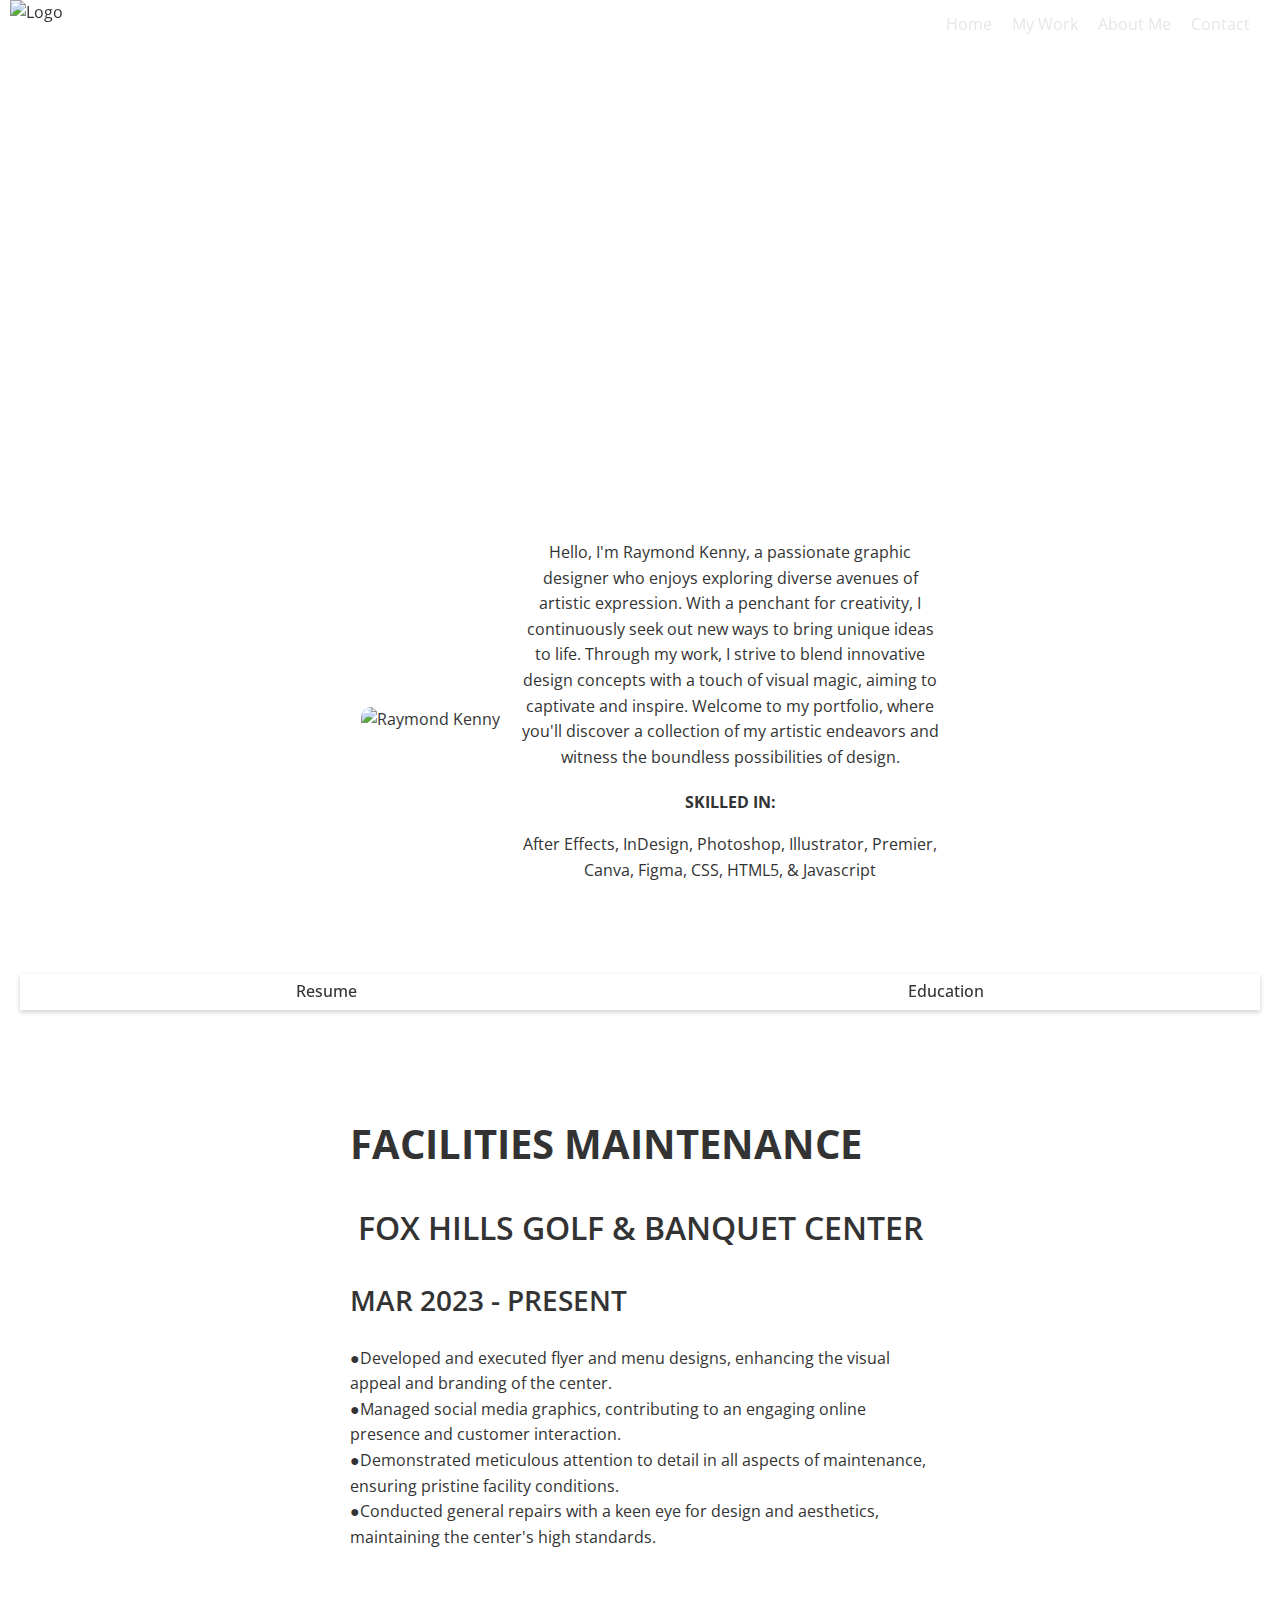
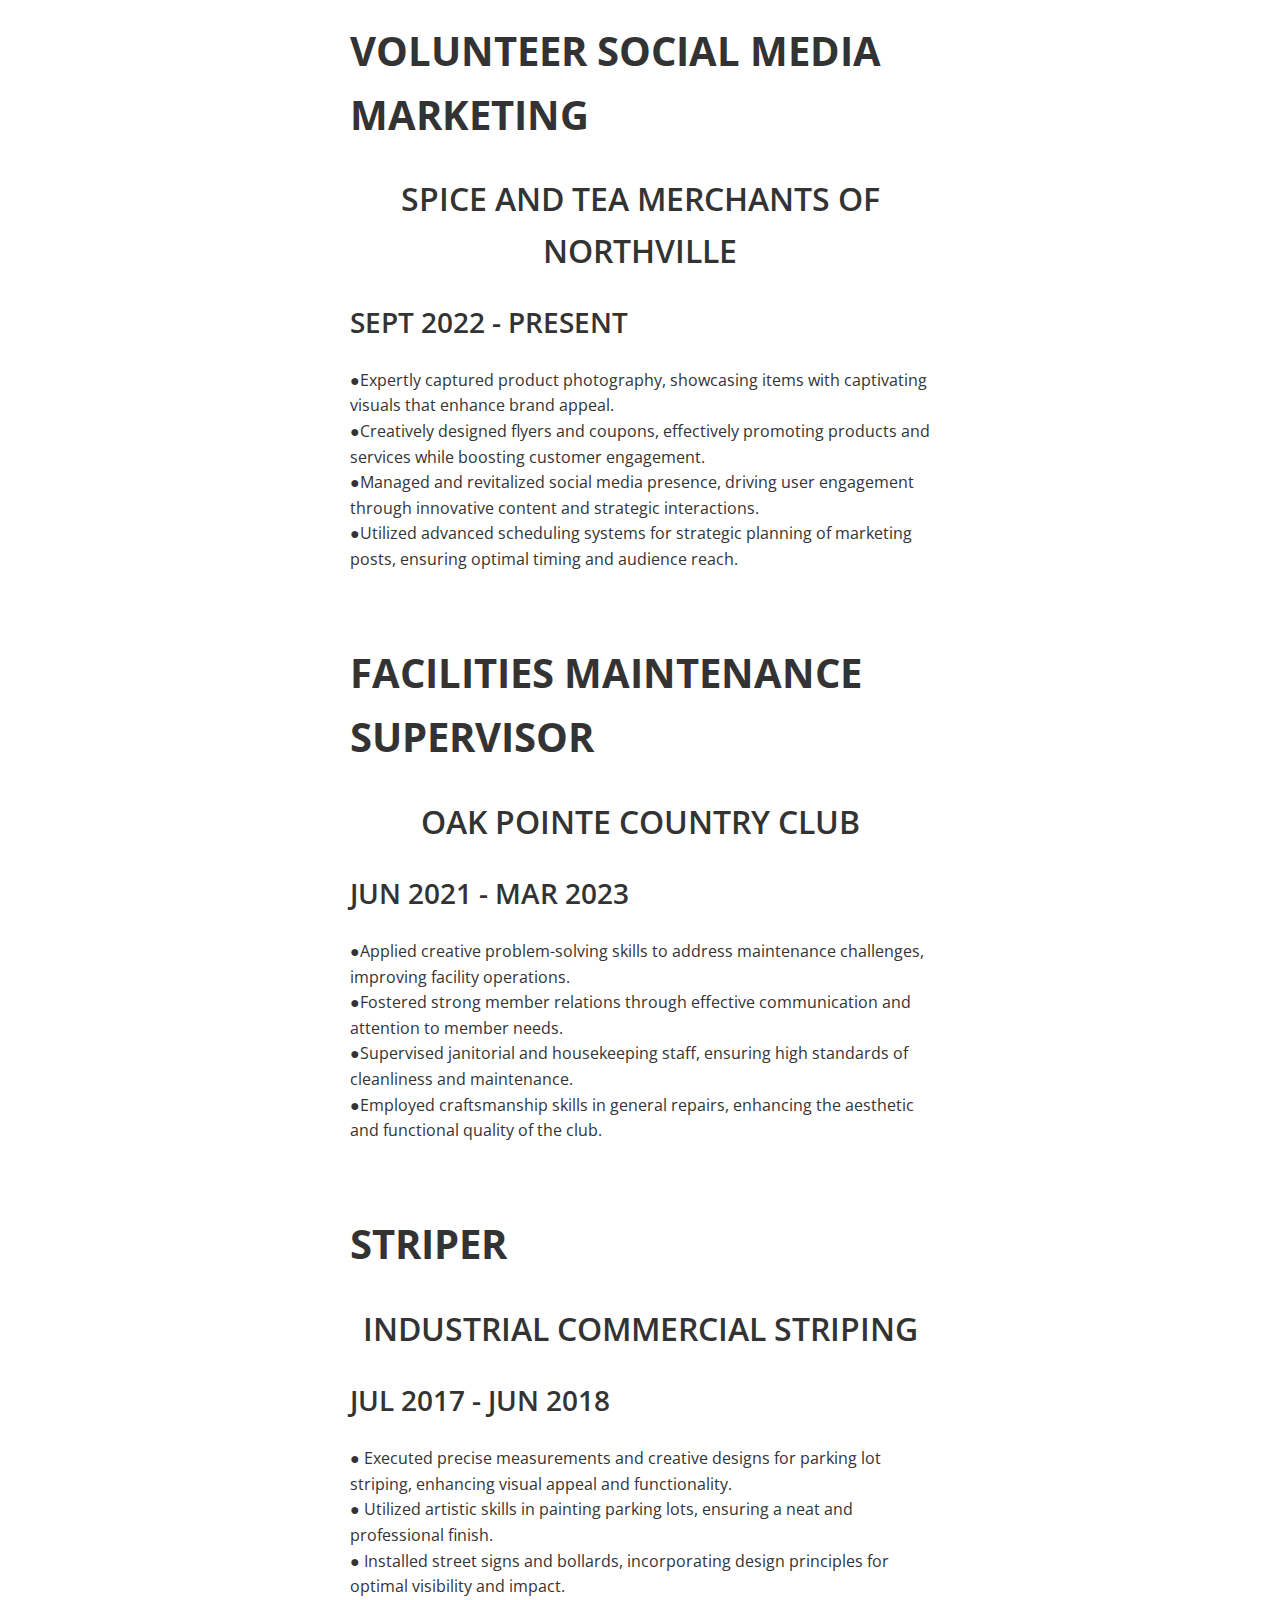
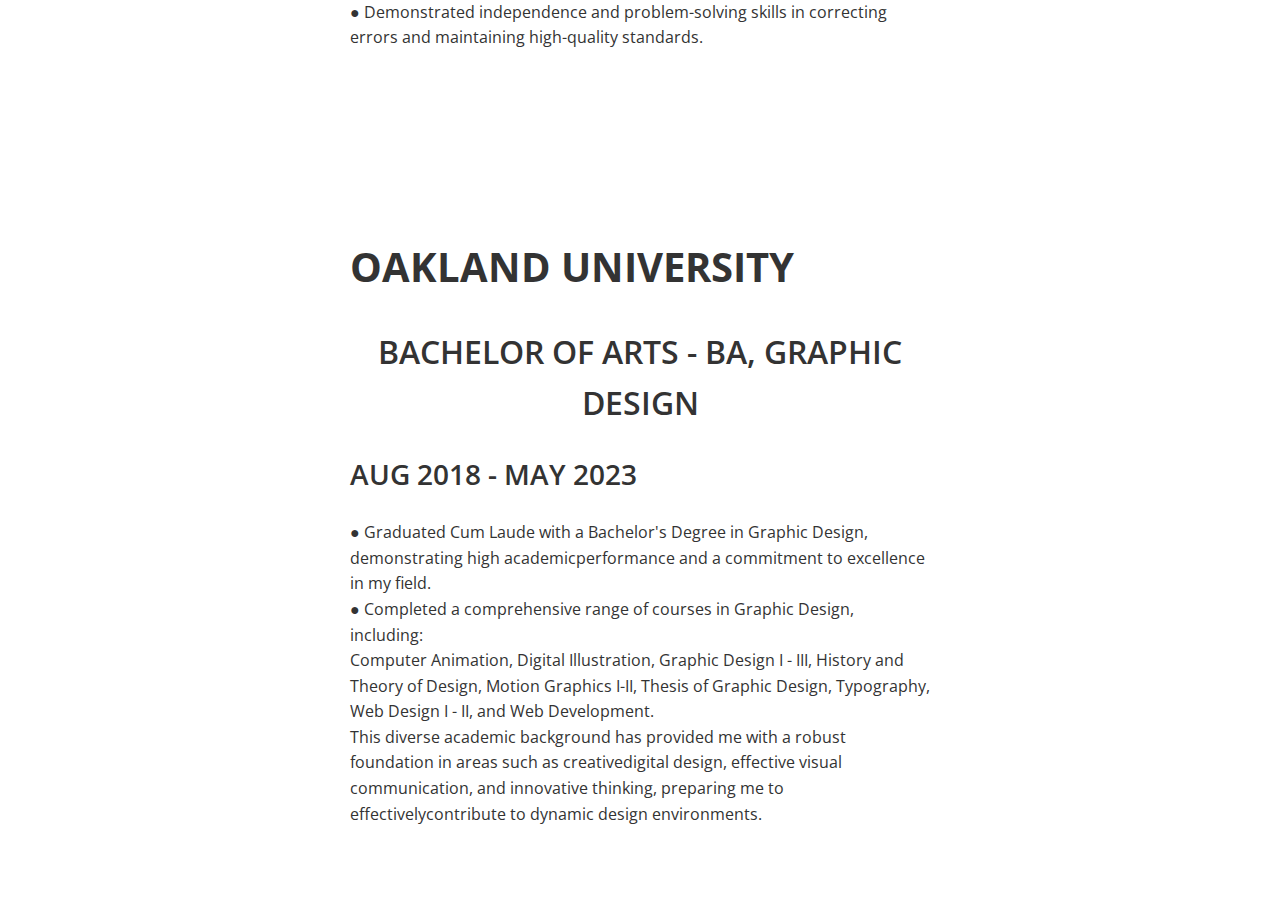
==== about.html @ d8bfad51 "Update" ====
<!DOCTYPE html>
<html lang="en">
<head>
    <meta charset="UTF-8">
    <meta name="viewport" content="width=device-width, initial-scale=1.0">
    <title>About - Raymond Kenny's Portfolio</title>
    <link rel="stylesheet" href="style.css">
    <link rel="stylesheet" href="https://cdn.jsdelivr.net/npm/lightgallery.js/dist/css/lightgallery.min.css" />
</head>
<body class="about-page">
    <nav id="navbar">
        <img class="navbar-logo" src="https://i.postimg.cc/qvZdQPr3/Logo-name.png" alt="Logo" id="logo">
        <ul>
            <li><a href="index.html" class="nav-link">Home</a></li>
            <li><a href="works.html" class="nav-link">My Work</a></li>
            <li><a href="about.html" class="nav-link">About Me</a></li>
            <li><a href="contact.html" class="nav-link">Contact</a></li>
        </ul>
    </nav>

<header class="about-hero-header">
    <div class="about-hero-content">
        <h1>About Me</h1>
        <!-- Add any additional content -->
    </div>
</header>

<main class="content-area">
        <div class="dynamic-shadow">
        <div class="about-container">
            <div class="left-column">
                <img src="https://i.postimg.cc/0QkHsLgs/image03.png" alt="Raymond Kenny" class="profile-picture">
            </div>
            <div class="right-column">
                <div class="bio-message">
                    <p>Hello, I'm Raymond Kenny, a passionate graphic designer who enjoys exploring diverse avenues of artistic expression. With a penchant for creativity, I continuously seek out new ways to bring unique ideas to life. Through my work, I strive to blend innovative design concepts with a touch of visual magic, aiming to captivate and inspire. Welcome to my portfolio, where you'll discover a collection of my artistic endeavors and witness the boundless possibilities of design.</p>
                    <p class="skills-title">SKILLED IN:</p>
                    <p class="skills-list">After Effects, InDesign, Photoshop, Illustrator, Premier, Canva, Figma, CSS, HTML5, & Javascript</p>
                </div>
            </div>
        </div>
    </div>

    <div class="aside">
        <a href="#resume">Resume</a>
        <a href="#education">Education</a>
    </div>
    <div class="dynamic-shadow">
    <section id="resume">
       <h1>FACILITIES MAINTENANCE</h1>
       <h2> FOX HILLS GOLF & BANQUET CENTER</h2>
        
        <h3>MAR 2023 - PRESENT</h3>
        <P> 
        ●Developed and executed flyer and menu designs, enhancing the visual appeal and branding of the center. </br>
        ●Managed social media graphics, contributing to an engaging online presence and customer interaction.</br>
        ●Demonstrated meticulous attention to detail in all aspects of maintenance, ensuring pristine facility conditions.</br>
        ●Conducted general repairs with a keen eye for design and aesthetics, maintaining the center's high standards.</br>
    </P>
</br>

<h1> VOLUNTEER SOCIAL MEDIA MARKETING</h1>
<h2> SPICE AND TEA MERCHANTS OF NORTHVILLE</h2>
 
 <h3>SEPT 2022 - PRESENT</h3>
 <P> 
    ●Expertly captured product photography, showcasing items with captivating visuals that enhance brand appeal.</br>
    ●Creatively designed flyers and coupons, effectively promoting products and services while boosting customer engagement.</br>
    ●Managed and revitalized social media presence, driving user engagement through innovative content and strategic interactions.</br>
    ●Utilized advanced scheduling systems for strategic planning of marketing posts, ensuring optimal timing and audience reach.</br>  
</P>
</br>

<h1> FACILITIES MAINTENANCE SUPERVISOR</h1>
<h2> OAK POINTE COUNTRY CLUB</h2>
 
 <h3>JUN 2021 - MAR 2023</h3>
 <P> 
    ●Applied creative problem-solving skills to address maintenance challenges, improving facility operations.</br>
    ●Fostered strong member relations through effective communication and attention to member needs.</br>
    ●Supervised janitorial and housekeeping staff, ensuring high standards of cleanliness and maintenance.</br>
    ●Employed craftsmanship skills in general repairs, enhancing the aesthetic and functional quality of the club.</br>
    </P>
</br>



<h1>STRIPER</h1>
<h2>  INDUSTRIAL COMMERCIAL STRIPING</h2>
 <h3> JUL 2017 - JUN 2018</h3>
 <p>
    ● Executed precise measurements and creative designs for parking lot striping, enhancing visual appeal and functionality.</br>
    ● Utilized artistic skills in painting parking lots, ensuring a neat and professional finish.</br>
    ● Installed street signs and bollards, incorporating design principles for optimal visibility and impact.</br>
    ● Demonstrated independence and problem-solving skills in correcting errors and maintaining high-quality standards.</br>
</p>
</br>   

    </section>
</div>
</br>
<div class="dynamic-shadow">
 <section id="education">
  
    <h1>OAKLAND UNIVERSITY</h1>
    <h2>BACHELOR OF ARTS - BA, GRAPHIC DESIGN</h2>
     <h3>AUG 2018 - MAY 2023</h3>
     <p>
        ● Graduated Cum Laude with a Bachelor's Degree in Graphic Design, demonstrating high academicperformance and a commitment to excellence in my field.</br>
        ● Completed a comprehensive range of courses in Graphic Design, including:</br>
        Computer Animation, Digital Illustration, Graphic Design I - III, History and Theory of Design, Motion Graphics I-II, Thesis of Graphic Design, Typography, Web Design I - II, and Web Development.</br>
        This diverse academic background has provided me with a robust foundation in areas such as creativedigital design, effective visual communication, and innovative thinking, preparing me to effectivelycontribute to dynamic design environments.</br>
    </p>
    </br>  

</section>    
</div>  
 </main>

    <!-- Footer from your index page -->

    <script src="script.js"></script>
    <script src="https://cdn.jsdelivr.net/npm/lightgallery.js/dist/js/lightgallery.min.js"></script>
</body>
</html>
---- style.css ----
/* Import Google Font */
@import url('https://fonts.googleapis.com/css2?family=Open+Sans:wght@400;600&display=swap');

/* Reset and Base Styles */
* {
    margin: 0;
    padding: 0;
    box-sizing: border-box;
}




body, html {
    font-family: 'Open Sans', Arial, sans-serif; /* Clean and modern font */
    color: #333333; /* Dark grey color for text */
    line-height: 1.6; /* Spacing for readability */
    font-size: 16px; /* Standard base font size */
}

/* Typography */
h1 {
    font-size: 2.5em; /* Larger size for main titles */
    font-weight: bold; /* Bold weight for prominence */
    margin: 0.67em 0; /* Default margin for spacing */
}

h2 {
    font-size: 2em; /* Substantial but less than h1 */
    font-weight: 600; /* Slightly lighter than h1 for hierarchy */
    text-align: center; /* Center-aligned as requested */
    margin: 0.75em 0; /* Standard vertical spacing */
}

h3 {
    font-size: 1.75em; /* Smaller than h2 */
    font-weight: 600; /* Consistent weight with h2 */
    margin: 0.83em 0; /* Standard spacing */
}

p {
    font-size: 1em; /* Standard size for body text */
    margin-bottom: 1em;
    line-height: 1.6; /* Space after paragraphs */
}

.title {
    font-size: 1em;
}

/* Navbar Styles */
#navbar {
    width: 100%;
    position: fixed;
    top: 0;
    z-index: 1000; /* high z-index to ensure navbar is on top */
    background-color: transparent; /* initially transparent */
    transition: background-color 0.5s; /* smooth transition for the background */
    display: flex;
    justify-content: space-between; /* Space out logo and nav items */
    align-items: center; /* Center items vertically */
    padding: 10px; /* Give some space inside the navbar */
    height: 50px; /* Or whatever size fits best */
    min-width: 500px; /* Adjust based on your specific needs */
    white-space: nowrap; 
    overflow: hidden; /* Hide overflow content */
}

.navbar-logo {
    height: 50px; /* Example height, adjust to fit the design */
    transition: opacity 0.3s ease; /* Smooth transition for the logo swap */
}

#navbar ul {
    list-style-type: none;
    margin: 0;
    padding-right: 10px;
    display: flex;
    justify-content: flex-end; /* aligns links to the right */
    align-items: center;
    white-space: nowrap;
}

#navbar ul li a {
    margin: 0 0px; /* Adjust based on your layout */
    padding: 10px 10px; /* Adds padding inside the link boxes */
    background-color: rgba(42, 42, 42, 0); /* Slightly transparent background */
    color: #e7e7e7; /* Text color */
    text-decoration: none; /* Removes the underline from links */
    transition: background-color 0.3s ease; /* Smooth transition for background color */
}

#navbar.scrolled {
    background-color: white; /* white background on scroll */
    transform: scale(1.00);
    text-shadow: none;
    box-shadow: 0px 0px 5px rgba(54, 54, 54, 0.839); /* 10px white inset border */
}

#navbar.scrolled ul li a {
    background-color: transparent; /* Background transitions to clear on scroll */
    color: black; /* Example text color change on scroll */
}

.nav-scrolled {
    background-color: #ffffff;
    color: #333;
}

/* Hero Section */
.hero-header {
    position: relative;
    width: 100%;
    height: calc(100vh - 400px); /* Full height of the viewport minus 200px from the top */
    background: url('https://i.postimg.cc/pdY680cz/tempImageAAanXq.avif') no-repeat center center;
    background-size: cover; /* Ensures the background covers the available space */
    display: flex;
    justify-content: center;
    align-items: center;
    box-shadow: inset 0px 0px 0px 5px rgba(255, 255, 255, 0.464); /* 10px white inset border */
}

.hero-content {
    position: absolute;
    top: 50%;
    left: 50%;
    transform: translate(-50%, -50%);
    color: white;
    text-align: center;
    z-index: 2; /* Ensure the text is above the background */
}

/* Content Area */
.content-area {
    display: flex;
    flex-direction: column;
    align-items: center;
    padding: 20px;
    gap: 15px; /* Adds space between content boxes */
}

.content-box {
    background-color: rgba(255, 255, 255, 0); /* White background for content boxes */
    box-shadow: 0 2px 5px rgba(0, 0, 0, 0); /* Optional: Adds a subtle shadow */
    padding: 20px; /* Space between content boxes */
    width: 100%; /* Full width of the container, adjust as needed */
    box-sizing: border-box;
}

.content-box h2 {
    font-family: 'Open Sans', sans-serif; /* Assuming Open Sans is the chosen font */
    color: #333333; /* Very Dark Gray for headings */
    margin-bottom: 10px;
    text-align: center;
}

.content-box p {
    font-family: 'Open Sans', sans-serif;
    color: #333333; /* Very Dark Gray for text */
    margin-bottom: 20px;
    text-align: center;
}

.content-box img {
    display: block; /* Ensures that the image is on its own line */
    width: 100%; /* Sets the width of the images to be the same */
    height: auto;
    max-height: 300px; /* Maintains the aspect ratio */
    max-width: 300px; /* Adjust this value based on your design requirements */
    margin: 0 auto; /* Centers the image within the content-box */
}

/* Dropdown */
.dropdown-content.disabled {
    display: none; /* Hide the dropdown content */
    pointer-events: none; /* Prevent mouse events */
    opacity: 0.5; /* Optional: reduce opacity to indicate it's disabled */
}

.dropdown-content.enabled {
    display: block;
}

/* Dynamic Shadow */
.dynamic-shadow {
    margin: 10px;
    padding: 0;
    width: 50%; /* Full width */
    min-width: 25%; /* Minimum width is 25% of the viewport width */
    transition: box-shadow 0.3s; /* Smooth transition for the shadow effect */
}

/* Contact Page */
.contact-hero-header {
    position: relative;
    width: 100%;
    height: calc(100vh - 400px); /* Full height of the viewport minus 200px from the top */
    background: url('https://i.postimg.cc/5NTTMQFY/tempImageWiQuZd.avif') no-repeat center center;
    background-size: cover; /* Ensures the background covers the available space */
    display: flex;
    justify-content: center;
    align-items: center;
    box-shadow: inset 0px 0px 0px 5px rgba(255, 255, 255, 0.464); /* 10px white inset border */
}

.contact-hero-content {
    position: absolute;
    top: 50%;
    left: 50%;
    transform: translate(-50%, -50%);
    color: white;
    text-align: center;
    z-index: 2; /* Ensure the text is above the background */
}

.contact-container {
    display: flex;
    align-items: center;
    justify-content: space-between;
    padding: 50px;
}

.contact-message {
    flex-basis: 45%;
    text-align: center;
}

.contact-form {
    flex-basis: 45%;
    background: #f9f9f9; /* Adjust based on your theme colors */
    padding: 20px;
    border-radius: 8px;
    box-shadow: 0 4px 6px rgba(0, 0, 0, 0.1);
}

.contact-form form {
    display: flex;
    flex-direction: column;
}

.contact-form label {
    margin-bottom: 5px;
}

.contact-form input,
.contact-form textarea {
    margin-bottom: 20px;
    padding: 10px;
    border: 1px solid #ccc;
    border-radius: 4px;
}

.submit-btn {
    padding: 10px 15px;
    background-color: #007bff; /* Or your theme color */
    color: white;
    border: none;
    border-radius: 4px;
    cursor: pointer;
    transition: background-color 0.3s ease;
}

.contact-icons {
    display: flex;
    justify-content: space-around;
    align-items: center;
}

.contact-icons a {
    text-decoration: none;
}

.contact-icons img {
    width: 30px; /* Adjust the size as needed */
    height: 30px; /* Adjust the size as needed */
}

.email-icon, .linkedin-icon {
    display: inline-block;
    margin: 0 10px; /* Adjust the space between icons if needed */
}


/* About Page */
.about-hero-header {
    position: relative;
    width: 100%;
    height: calc(100vh - 400px); /* Full height of the viewport minus 200px from the top */
    background: url('https://i.postimg.cc/s2RLMFm3/tempImagewtUjwp.avif') no-repeat center center;
    background-size: cover; /* Ensures the background covers the available space */
    display: flex;
    justify-content: center;
    align-items: center;
    box-shadow: inset 0px 0px 0px 5px rgba(255, 255, 255, 0.464); /* 10px white inset border */
}

.about-hero-content {
    position: absolute;
    top: 50%;
    left: 50%;
    transform: translate(-50%, -50%);
    color: white;
    text-align: center;
    z-index: 2; /* Ensure the text is above the background */
}

.about-container {
    display: flex;
    align-items: center;
    justify-content: space-around;
    padding: 10px;
    margin-bottom: 40px;
}

.left-column {
    flex-basis: 30%;
    display: flex;
    justify-content: center;
    align-items: center;
}

.right-column {
    flex-basis: 70%;
    display: flex;
    flex-direction: column;
    justify-content: center;
}

.profile-picture {
    max-width: 100%;
    height: auto;
    border-radius: 10px; /* Adjust as needed */
}

.bio-message {
    text-align: center;
}

.skills-title {
    margin-top: 20px;
    font-weight: bold;
}

.skills-list {
    font-weight: normal;
}

#resume, #education {
    max-width: 100%;
    margin: auto; /* Center the content */
    padding: 20px; /* Add some padding around the text */
}

.smooth-scrolling-bar {
    position: -webkit-sticky; /* For Safari */
    position: sticky;
    top: 10px; /* Adjust based on the navbar height */
    background-color: #ffffff96; /* Slightly transparent background */
    z-index: 10000;
    display: flex;
    justify-content: space-around; /* Increased gap between the two texts */
    padding: 0px 0;
    box-shadow: 0 2px 5px rgba(0,0,0,0.2);
    margin-bottom: 30px;
}

.smooth-scrolling-bar a {
    margin: 0 40px; /* Increase the margin to add more gap */
    text-decoration: none;
    color: #333;
    font-weight: 500;
    padding: 5px 5px; /* Add padding for better clickability */
    background-color: rgba(255, 255, 255, 0.453); /* Slightly transparent background for buttons */
    border-radius: 5px; /* Rounded corners for aesthetic */
}

.smooth-scrolling-bar a.active {
    background-color: rgba(255, 255, 255, 0.9);
    color: #007bff;
}

.instagram-media {
    max-width: 100% !important;
    width: auto !important;
    background: transparent;
    margin: 20px auto; /* Center it and provide some spacing */
    border: none; /* Remove any default borders */
    box-shadow: none; /* Remove any default shadows */
}

.instagram-media iframe {
    width: 100% !important; /* Force the iframe to expand full width of the container */
}

.instagram-media iframe + div {
    display: none !important; /* Optionally hide the "View this post on Instagram" */
}

/* Works Page */
.works-hero-header {
    position: relative;
    width: 100%;
    height: calc(100vh - 400px); /* Full height of the viewport minus 200px from the top */
    background: url('https://i.postimg.cc/g2h5ccvM/tempImageokHgKR.avif') no-repeat center center;
    background-size: cover; /* Ensures the background covers the available space */
    display: flex;
    justify-content: center;
    align-items: center;
    box-shadow: inset 0px 0px 0px 5px rgba(255, 255, 255, 0.464); /* 10px white inset border */
}

.works-hero-content {
    position: absolute;
    top: 50%;
    left: 50%;
    transform: translate(-50%, -50%);
    color: white;
    text-align: center;
    z-index: 2; /* Ensure the text is above the background */
}

.works-container {
    display: flex;
    align-items: center;
    justify-content: space-around;
    padding: 10px;
    margin-bottom: 40px;
}

.aside {
    position: -webkit-sticky; /* For Safari */
    position: sticky;
    top: 5px; /* Adjust based on the navbar height */
    background-color: #ffffffe5; /* Slightly transparent background */
    z-index: 10000;
    display: flex;
    justify-content: space-around; /* Increased gap between the two texts */
    padding: 0px 0;
    box-shadow: 0 2px 5px rgba(0,0,0,0.2);
    margin-bottom: 30px;
    min-width: 500px;
}

.aside a {
    margin: 0 20px; /* Increase the margin to add more gap */
    text-decoration: none;
    color: #333;
    font-weight: 500;
    padding: 5px 5px; /* Add padding for better clickability */
    border-radius: 5px; /* Rounded corners for aesthetic */
    white-space: nowrap;
}

.aside a.active {
    background-color: rgba(255, 255, 255, 0.9);
    color: #007bff;
    font: bold;
}

@media (max-width: 1375px) {
    .aside {
        position: sticky; /* Makes the sidebar sticky on scroll */
        top: 55px; /* Distance from the top, adjust based on navbar height plus desired gap */
        width: 100%; /* Full width of the container */
        z-index: 10; /* Ensures it doesn’t overlap anything it shouldn’t */
    }
}

/* Footer */
.site-footer {
    background-color: #2c3e50;
    color: white;
    padding: 20px;
    text-align: center;
}

.footer-content {
    display: flex;
    justify-content: space-around;
    align-items: center;
    flex-wrap: wrap;
}

.footer-about,
.footer-links,
.footer-social {
    margin: 20px;
}

.footer-links ul {
    list-style: none;
    padding: 0;
}

.footer-links ul li a {
    color: white;
    text-decoration: none;
    transition: color 0.3s;
}

.footer-links ul li a:hover {
    color: #3498db;
}

.social-icon {
    width: 40px;
    height: 40px;
    margin: 0 10px;
    transition: transform 0.3s;
}

.social-icon:hover {
    transform: scale(1.1);
}

@media (max-width: 768px) {
    .footer-content {
        flex-direction: column;
    }

    .footer-about,
    .footer-links,
    .footer-social {
        margin: 10px 0;
    }
}

.instagram-post {
    max-width: 540px;
    margin: auto;
}

@media (max-width: 540px) {
    .instagram-post {
        width: 100%;
    }
}

/* Works Selection */
section {
    display: block;
}

.works-page section {
    display: none; /* Hide all sections by default */
}

.works-page section#graphic-design {
    display: block; /* Only show the graphic design section initially */
}

.about-page section#resume,
.about-page section#education {
    display: block;
}

/* Motion Grid */
.container {
    display: flex;
    align-items: center;
    flex-direction: row; /* Horizontal layout */
    width: 100%;
    margin: 25px;
}

.text-content {
    flex: 40%; /* Takes up 30% of the container */
    padding: 20px; /* Optional padding */
}

.grid-container {
    display: grid;
    grid-template-columns: repeat(3, 1fr);
    gap: 5px;
    margin: 80px;
}

.grid-item {
    background-color: #000;
    overflow: hidden;
    position: relative;
    aspect-ratio: 1 / 1; /* Ensures items are square */
    width: 200px;
    height: 200px;
}

.grid-item img {
    width: 200px;
    height: 200px;
    object-fit: cover;
    position: absolute;
    top: 50%;
    left: 50%;
    transform: translate(-50%, -50%);
}

/* Responsive Adjustments */
@media (max-width: 768px) {
    .container {
        flex-direction: column; /* Stacks the content vertically */
    }

    .grid-container {
        grid-template-columns: repeat(2, 1fr); /* Two columns on smaller screens */
    }
}

@media (max-width: 480px) {
    .grid-container {
        grid-template-columns: 1fr; /* Single column on very small screens */
    }
}

/* Hover Effects */
.navbar-logo:hover {
    transform: scale(1.1);
    transition: transform 0.3s;
}

.submit-btn:hover {
    background-color: #1666bb; /* Example color change on hover */
    color: #fff;
    transition: background-color 0.3s, color 0.3s;
}



.three-column-layout {
    display: flex;
    justify-content: space-between;
    align-items: center;
    gap: 20px; /* Adjust as needed */
    padding: 20px; /* Adjust as needed */
}

.column {
    flex: 1; /* Make all columns equal width */
    display: flex;
    justify-content: center;
    align-items: center;
    flex-direction: column; /* Ensure column content is centered */
    text-align: center; /* Center text horizontally */
}

.instagram-column {
    flex: 1;
    display: flex;
    justify-content: center;
    align-items: center;
}

.text-column {
    display: flex;
    flex-direction: column;
    justify-content: center; /* Center text vertically */
    height: 100%; /* Ensure it takes up the full height of the parent container */
}

.text-column h3 {
    text-align: center;
    margin-bottom: 20px; /* Add margin below the title */
}

.slideshow-container {
    width: 100%;
    max-width: 500px; /* Adjust based on your design requirements */
}

/* Adjusting the size of images in slideshows */
.mySlides img, .mySlides2 img, .mySlides3 img, .mySlides4 img {
    max-width: 80%; /* Adjust this value as needed */
    height: auto;
    width: auto;
    margin: auto;
    display: block;
    box-shadow: 0 4px 8px rgba(0, 0, 0, 0.2); /* Add drop shadow */
}

@media (max-width: 768px) {
    .three-column-layout {
        flex-direction: column;
    }

    .slideshow-container {
        max-width: 100%;
    }
}
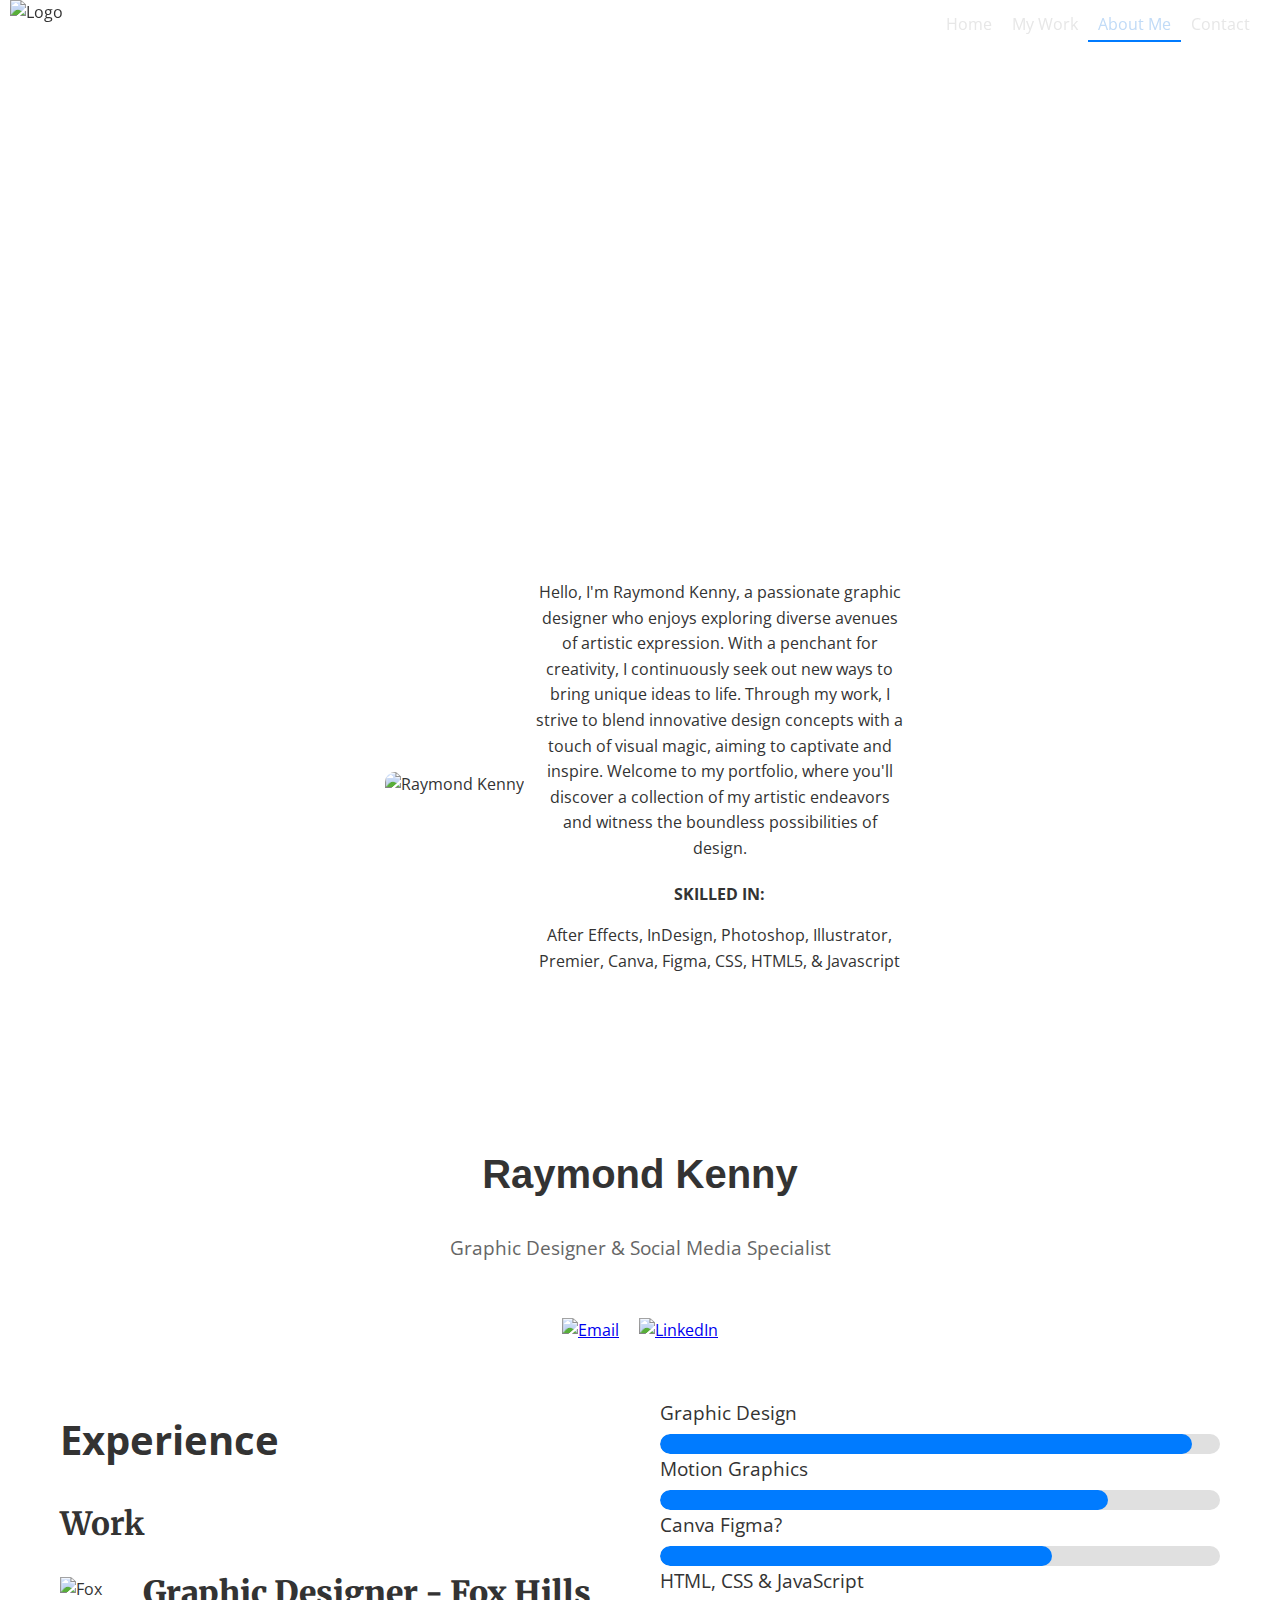
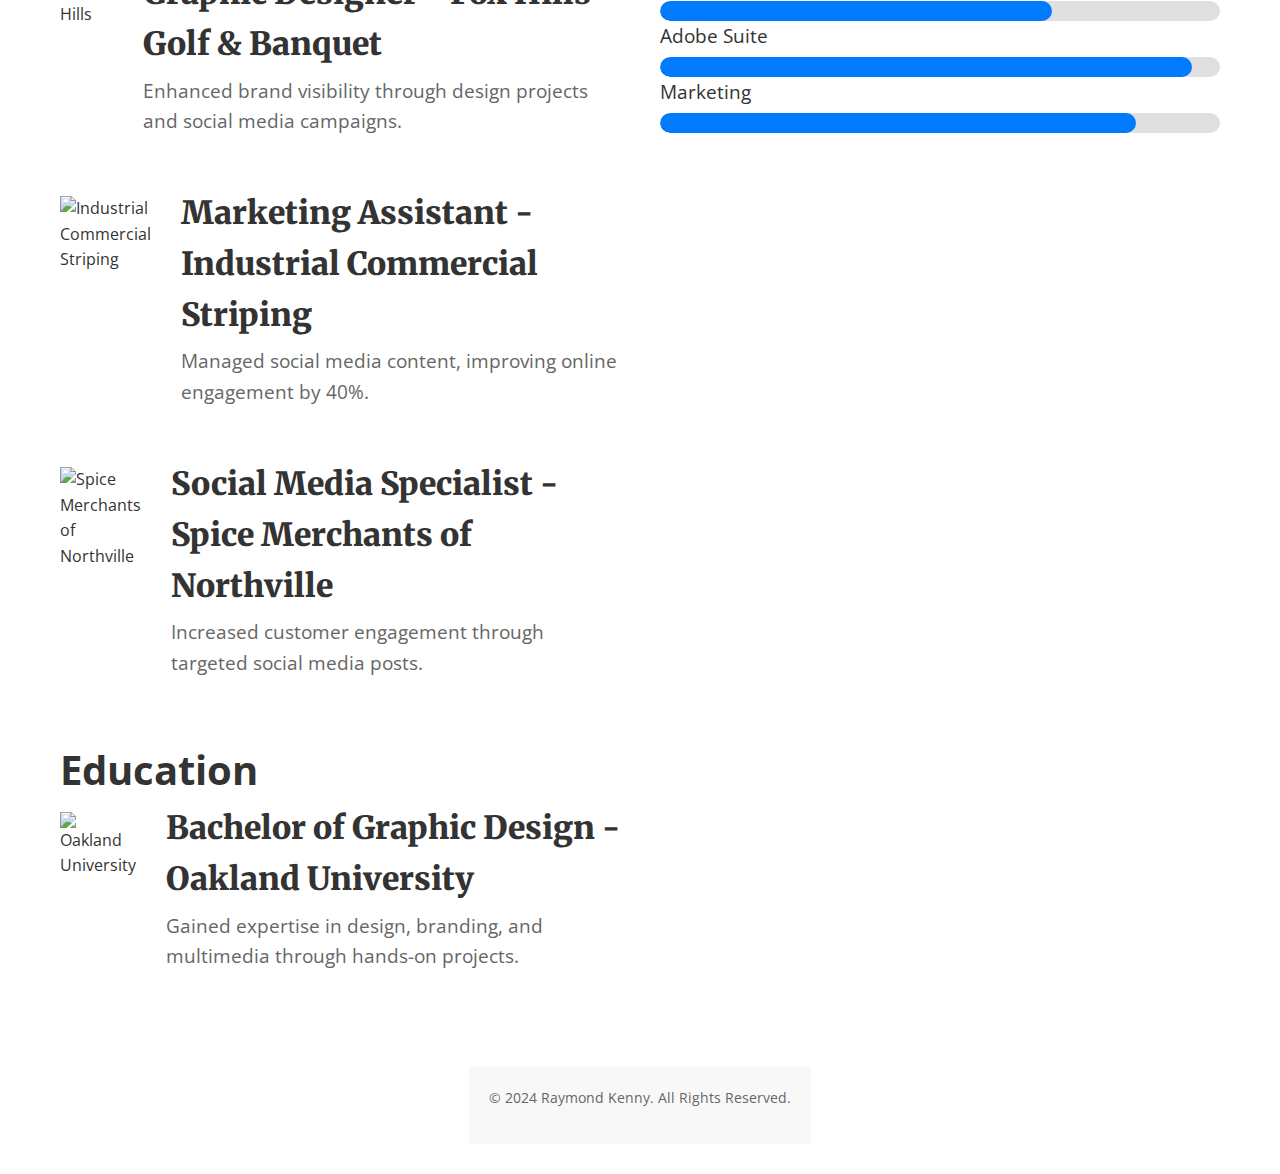
==== commit 6cc872c1: "10/22/24 Updated" ====
--- a/about.html
+++ b/about.html
@@ -3,8 +3,9 @@
 <head>
     <meta charset="UTF-8">
     <meta name="viewport" content="width=device-width, initial-scale=1.0">
-    <title>About - Raymond Kenny's Portfolio</title>
+    <title>Interactive Resume - Raymond Kenny's Portfolio</title>
     <link rel="stylesheet" href="style.css">
+    <link href="https://fonts.googleapis.com/css2?family=Merriweather:wght@400;700&family=Open+Sans:wght@300;400;600&display=swap" rel="stylesheet">
     <link rel="stylesheet" href="https://cdn.jsdelivr.net/npm/lightgallery.js/dist/css/lightgallery.min.css" />
 </head>
 <body class="about-page">
@@ -13,19 +14,19 @@
         <ul>
             <li><a href="index.html" class="nav-link">Home</a></li>
             <li><a href="works.html" class="nav-link">My Work</a></li>
-            <li><a href="about.html" class="nav-link">About Me</a></li>
+            <li><a href="about.html" class="nav-link active">About Me</a></li>
             <li><a href="contact.html" class="nav-link">Contact</a></li>
         </ul>
     </nav>
 
 <header class="about-hero-header">
     <div class="about-hero-content">
-        <h1>About Me</h1>
+        <h1>Resume</h1>
         <!-- Add any additional content -->
     </div>
 </header>
 
-<main class="content-area">
+<main class="content-area-about">
         <div class="dynamic-shadow">
         <div class="about-container">
             <div class="left-column">
@@ -40,81 +41,118 @@
             </div>
         </div>
     </div>
+    
+<!-- Resume Header -->
+<div class="resume-header">
+    <h1>Raymond Kenny</h1>
+    <p>Graphic Designer & Social Media Specialist</p>
+</div>
 
-    <div class="aside">
-        <a href="#resume">Resume</a>
-        <a href="#education">Education</a>
+<div class="resume-contact">
+    <div class="contact-info">
+        <a href="mailto:your-email@example.com" class="contact-icon">
+            <img src="https://i.postimg.cc/nhZwsJw5/174857.png" alt="Email">
+        </a>
+        <a href="https://www.linkedin.com/in/yourprofile/" target="_blank" class="contact-icon">
+            <img src="https://i.postimg.cc/m2752DVC/174858.png" alt="LinkedIn">
+        </a>
     </div>
-    <div class="dynamic-shadow">
-    <section id="resume">
-       <h1>FACILITIES MAINTENANCE</h1>
-       <h2> FOX HILLS GOLF & BANQUET CENTER</h2>
-        
-        <h3>MAR 2023 - PRESENT</h3>
-        <P> 
-        ●Developed and executed flyer and menu designs, enhancing the visual appeal and branding of the center. </br>
-        ●Managed social media graphics, contributing to an engaging online presence and customer interaction.</br>
-        ●Demonstrated meticulous attention to detail in all aspects of maintenance, ensuring pristine facility conditions.</br>
-        ●Conducted general repairs with a keen eye for design and aesthetics, maintaining the center's high standards.</br>
-    </P>
-</br>
+</div>
 
-<h1> VOLUNTEER SOCIAL MEDIA MARKETING</h1>
-<h2> SPICE AND TEA MERCHANTS OF NORTHVILLE</h2>
- 
- <h3>SEPT 2022 - PRESENT</h3>
- <P> 
-    ●Expertly captured product photography, showcasing items with captivating visuals that enhance brand appeal.</br>
-    ●Creatively designed flyers and coupons, effectively promoting products and services while boosting customer engagement.</br>
-    ●Managed and revitalized social media presence, driving user engagement through innovative content and strategic interactions.</br>
-    ●Utilized advanced scheduling systems for strategic planning of marketing posts, ensuring optimal timing and audience reach.</br>  
-</P>
-</br>
+<div class="resume-container">
+    <!-- Left Column: Experience Section -->
+    <div class="experience-column">
+        <div class="resume-experience">
+            <h2>Experience</h2>
+            <h3>Work</h3>
 
-<h1> FACILITIES MAINTENANCE SUPERVISOR</h1>
-<h2> OAK POINTE COUNTRY CLUB</h2>
- 
- <h3>JUN 2021 - MAR 2023</h3>
- <P> 
-    ●Applied creative problem-solving skills to address maintenance challenges, improving facility operations.</br>
-    ●Fostered strong member relations through effective communication and attention to member needs.</br>
-    ●Supervised janitorial and housekeeping staff, ensuring high standards of cleanliness and maintenance.</br>
-    ●Employed craftsmanship skills in general repairs, enhancing the aesthetic and functional quality of the club.</br>
-    </P>
-</br>
+            <!-- Fox Hills Golf & Banquet Experience -->
+            <div class="experience-entry">
+                <div class="company-logo">
+                    <img src="https://i.postimg.cc/RVGxHK5J/FOXHILLS-LOGO-2013-CMYK.png" alt="Fox Hills">
+                </div>
+                <div class="experience-details">
+                    <h3><strong>Graphic Designer - Fox Hills Golf & Banquet</strong></h3>
+                    <p>Enhanced brand visibility through design projects and social media campaigns.</p>
+                </div>
+            </div>
 
+            <!-- Industrial Commercial Striping Experience -->
+            <div class="experience-entry">
+                <div class="company-logo">
+                    <img src="https://i.postimg.cc/CM6JRsmQ/Screen_Shot_2022-07-21_at_4.55.05_PM.png" alt="Industrial Commercial Striping">
+                </div>
+                <div class="experience-details">
+                    <h3><strong>Marketing Assistant - Industrial Commercial Striping</strong></h3>
+                    <p>Managed social media content, improving online engagement by 40%.</p>
+                </div>
+            </div>
 
+            <!-- Spice Merchants of Northville Experience -->
+            <div class="experience-entry">
+                <div class="company-logo">
+                    <img src="https://i.postimg.cc/c1RSdPFm/spice-merchants-logo-new.png" alt="Spice Merchants of Northville">
+                </div>
+                <div class="experience-details">
+                    <h3><strong>Social Media Specialist - Spice Merchants of Northville</strong></h3>
+                    <p>Increased customer engagement through targeted social media posts.</p>
+                </div>
+            </div>
 
-<h1>STRIPER</h1>
-<h2>  INDUSTRIAL COMMERCIAL STRIPING</h2>
- <h3> JUL 2017 - JUN 2018</h3>
- <p>
-    ● Executed precise measurements and creative designs for parking lot striping, enhancing visual appeal and functionality.</br>
-    ● Utilized artistic skills in painting parking lots, ensuring a neat and professional finish.</br>
-    ● Installed street signs and bollards, incorporating design principles for optimal visibility and impact.</br>
-    ● Demonstrated independence and problem-solving skills in correcting errors and maintaining high-quality standards.</br>
-</p>
-</br>   
+            <!-- Education Section -->
+            <h2>Education</h2>
+            <div class="experience-entry">
+                <div class="company-logo">
+                    <img src="https://i.postimg.cc/7hn8XT5c/Logo.png" alt="Oakland University">
+                </div>
+                <div class="experience-details">
+                    <h3><strong>Bachelor of Graphic Design - Oakland University</strong></h3>
+                    <p>Gained expertise in design, branding, and multimedia through hands-on projects.</p>
+                </div>
+            </div>
+        </div>
+    </div>
 
-    </section>
+    <!-- Right Column: Skills Section -->
+    <div class="skills-column">
+        <div class="skills-list">
+            <p>Graphic Design</p>
+            <div class="skill-bar">
+                <div class="progress" style="width: 95%;"></div>
+            </div>
+
+            <p>Motion Graphics</p>
+            <div class="skill-bar">
+                <div class="progress" style="width: 80%;"></div>
+            </div>
+
+            <p>Canva Figma?</p>
+            <div class="skill-bar">
+                <div class="progress" style="width: 70%;"></div>
+            </div>
+
+            <p>HTML, CSS & JavaScript</p>
+            <div class="skill-bar">
+                <div class="progress" style="width: 70%;"></div>
+            </div>
+
+            <p>Adobe Suite</p>
+            <div class="skill-bar">
+                <div class="progress" style="width: 95%;"></div>
+            </div>
+
+            <p>Marketing</p>
+            <div class="skill-bar">
+                <div class="progress" style="width: 85%;"></div>
+            </div>
+        </div>
+    </div>
 </div>
-</br>
-<div class="dynamic-shadow">
- <section id="education">
-  
-    <h1>OAKLAND UNIVERSITY</h1>
-    <h2>BACHELOR OF ARTS - BA, GRAPHIC DESIGN</h2>
-     <h3>AUG 2018 - MAY 2023</h3>
-     <p>
-        ● Graduated Cum Laude with a Bachelor's Degree in Graphic Design, demonstrating high academicperformance and a commitment to excellence in my field.</br>
-        ● Completed a comprehensive range of courses in Graphic Design, including:</br>
-        Computer Animation, Digital Illustration, Graphic Design I - III, History and Theory of Design, Motion Graphics I-II, Thesis of Graphic Design, Typography, Web Design I - II, and Web Development.</br>
-        This diverse academic background has provided me with a robust foundation in areas such as creativedigital design, effective visual communication, and innovative thinking, preparing me to effectivelycontribute to dynamic design environments.</br>
-    </p>
-    </br>  
+    
 
-</section>    
-</div>  
+<div class="resume-footer">
+    <p>© 2024 Raymond Kenny. All Rights Reserved.</p>
+</div>
  </main>
 
     <!-- Footer from your index page -->
--- a/style.css
+++ b/style.css
@@ -1,5 +1,6 @@
-/* Import Google Font */
-@import url('https://fonts.googleapis.com/css2?family=Open+Sans:wght@400;600&display=swap');
+
+/* Add Google Fonts link */
+@import url('https://fonts.googleapis.com/css2?family=Merriweather:wght@400;700&family=Open+Sans:wght@300;400;600&display=swap');
 
 /* Reset and Base Styles */
 * {
@@ -9,40 +10,55 @@
 }
 
 
-
-
+/* Base styles for body and html */
 body, html {
     font-family: 'Open Sans', Arial, sans-serif; /* Clean and modern font */
     color: #333333; /* Dark grey color for text */
     line-height: 1.6; /* Spacing for readability */
     font-size: 16px; /* Standard base font size */
+    min-width: 600px;
 }
 
 /* Typography */
+
+/* Main title (h1) */
 h1 {
-    font-size: 2.5em; /* Larger size for main titles */
-    font-weight: bold; /* Bold weight for prominence */
+    font-family: 'Merriweather', serif; /* Change to Merriweather for a classic serif look */
+    font-size: 3em; /* Larger size for main titles */
+    font-weight: 700; /* Bold weight for prominence */
     margin: 0.67em 0; /* Default margin for spacing */
 }
 
+/* Subtitles (h2) */
 h2 {
-    font-size: 2em; /* Substantial but less than h1 */
-    font-weight: 600; /* Slightly lighter than h1 for hierarchy */
+    font-family: 'Merriweather', serif; /* Merriweather for hierarchy */
+    font-size: 2.5em; /* Substantial but less than h1 */
+    font-weight: 700; /* Bold for emphasis */
     text-align: center; /* Center-aligned as requested */
-    margin: 0.75em 0; /* Standard vertical spacing */
-}
-
+    margin: 10px 0; /* Standard vertical spacing */
+}
+
+/* Section headers (h3) */
 h3 {
-    font-size: 1.75em; /* Smaller than h2 */
-    font-weight: 600; /* Consistent weight with h2 */
+    font-family: 'Merriweather', serif; /* Merriweather for consistency */
+    font-size: 2em; /* Smaller than h2 */
+    font-weight: 700; /* Consistent weight with h2 */
     margin: 0.83em 0; /* Standard spacing */
-}
-
+    text-align: center;
+}
+
+/* Paragraph text (p) */
 p {
+    font-family: 'Open Sans', sans-serif; /* Keeping Open Sans for body text */
     font-size: 1em; /* Standard size for body text */
     margin-bottom: 1em;
     line-height: 1.6; /* Space after paragraphs */
 }
+.graphic-p p {
+    text-align: center;
+}
+
+
 
 .title {
     font-size: 1em;
@@ -83,11 +99,16 @@
 
 #navbar ul li a {
     margin: 0 0px; /* Adjust based on your layout */
-    padding: 10px 10px; /* Adds padding inside the link boxes */
+    padding: 5px 10px; /* Adds padding inside the link boxes */
     background-color: rgba(42, 42, 42, 0); /* Slightly transparent background */
     color: #e7e7e7; /* Text color */
     text-decoration: none; /* Removes the underline from links */
     transition: background-color 0.3s ease; /* Smooth transition for background color */
+}
+
+#navbar ul li a.active {
+    border-bottom: 2.5px solid #007bff; /* Adds an underline for the active page */
+    color: #c1dbf7; /* Optional: change the text color to indicate it's active */
 }
 
 #navbar.scrolled {
@@ -127,7 +148,8 @@
     transform: translate(-50%, -50%);
     color: white;
     text-align: center;
-    z-index: 2; /* Ensure the text is above the background */
+    z-index: 2;
+    max-width: 1200px; /* Example max-width, adjust based on your design */
 }
 
 /* Content Area */
@@ -137,6 +159,21 @@
     align-items: center;
     padding: 20px;
     gap: 15px; /* Adds space between content boxes */
+}
+
+.content-area-about {
+    display: flex;
+    flex-direction: column;
+    align-items: center;
+    padding: 20px;
+    gap: 15px; /* Adds space between content boxes */
+}
+
+.content-area-about h2 {
+    font-family: 'Open Sans', sans-serif; /* Assuming Open Sans is the chosen font */
+    color: #333333; /* Very Dark Gray for headings */
+    margin-bottom: 10px;
+    text-align: left;
 }
 
 .content-box {
@@ -190,6 +227,7 @@
     transition: box-shadow 0.3s; /* Smooth transition for the shadow effect */
 }
 
+
 /* Contact Page */
 .contact-hero-header {
     position: relative;
@@ -217,9 +255,12 @@
     display: flex;
     align-items: center;
     justify-content: space-between;
-    padding: 50px;
-}
-
+    padding: 40px;
+}
+
+.contact-message h3 {
+    margin-bottom: 5px;
+}
 .contact-message {
     flex-basis: 45%;
     text-align: center;
@@ -271,8 +312,8 @@
 }
 
 .contact-icons img {
-    width: 30px; /* Adjust the size as needed */
-    height: 30px; /* Adjust the size as needed */
+    width: 40px; /* Adjust the size as needed */
+    height: 40px; /* Adjust the size as needed */
 }
 
 .email-icon, .linkedin-icon {
@@ -308,9 +349,11 @@
     display: flex;
     align-items: center;
     justify-content: space-around;
-    padding: 10px;
+    padding: 40px;
     margin-bottom: 40px;
 }
+
+
 
 .left-column {
     flex-basis: 30%;
@@ -379,21 +422,26 @@
     color: #007bff;
 }
 
-.instagram-media {
-    max-width: 100% !important;
-    width: auto !important;
-    background: transparent;
-    margin: 20px auto; /* Center it and provide some spacing */
-    border: none; /* Remove any default borders */
-    box-shadow: none; /* Remove any default shadows */
-}
-
-.instagram-media iframe {
-    width: 100% !important; /* Force the iframe to expand full width of the container */
-}
-
-.instagram-media iframe + div {
-    display: none !important; /* Optionally hide the "View this post on Instagram" */
+
+
+.instagram-embed-container {
+    display: flex;
+    justify-content: center;
+    align-items: center;
+    width: 100%;
+    gap: 20px; /* Optional: Adjusts the gap between the posts */
+    margin: 20px 0; /* Optional: Adds vertical spacing above and below the embed */
+    box-shadow: inset 0px 0px 0px 5px rgba(255, 255, 255, 0.464); /* 10px white inset border */
+}
+
+.instagram-post {
+    width: 350px; /* Adjust the width of the embedded posts */
+    height: 540px; /* Adjust the height of the embedded posts */
+    overflow-y: scroll; /* Ensures posts are scrollable */
+    margin: 5px;
+    box-shadow: inset 0px 0px 0px 5px rgba(255, 255, 255, 0.464);
+    padding: 10px; /* Optional: Adds space inside the embed container */
+    
 }
 
 /* Works Page */
@@ -422,15 +470,15 @@
 .works-container {
     display: flex;
     align-items: center;
-    justify-content: space-around;
-    padding: 10px;
-    margin-bottom: 40px;
+    justify-content: space-between;
+    padding: 40px;
+    margin-bottom: 4 0px;
 }
 
 .aside {
     position: -webkit-sticky; /* For Safari */
     position: sticky;
-    top: 5px; /* Adjust based on the navbar height */
+    top: 7px; /* Adjust based on the navbar height */
     background-color: #ffffffe5; /* Slightly transparent background */
     z-index: 10000;
     display: flex;
@@ -505,7 +553,7 @@
 .social-icon {
     width: 40px;
     height: 40px;
-    margin: 0 10px;
+    margin: 0px 10px;
     transition: transform 0.3s;
 }
 
@@ -525,10 +573,7 @@
     }
 }
 
-.instagram-post {
-    max-width: 540px;
-    margin: auto;
-}
+
 
 @media (max-width: 540px) {
     .instagram-post {
@@ -556,37 +601,48 @@
 
 /* Motion Grid */
 .container {
-    display: flex;
-    align-items: center;
-    flex-direction: row; /* Horizontal layout */
+    max-width: 1200px; /* Match this to the max-width of the .hero-content */
+    margin: 0 auto; /* Center the container */
+    padding: 20px; /* Optional padding for spacing */
+    width: 100%; /* Ensure full width within the max-width */
+    box-sizing: border-box; /* Include padding in the element's total width */
+}
+
+/* Motion Graphics Two-Column Layout */
+.motion-container {
+    display: flex; /* Two-column layout */
+    flex-wrap: wrap; /* Allows wrapping on smaller screens */
+    max-width: 1200px; /* Consistent max-width */
+    margin: 0 auto; /* Center the container */
+    padding: 20px; /* Padding inside the container */
     width: 100%;
-    margin: 25px;
-}
-
-.text-content {
-    flex: 40%; /* Takes up 30% of the container */
-    padding: 20px; /* Optional padding */
-}
+    box-sizing: border-box;
+}
+
+
 
 .grid-container {
     display: grid;
-    grid-template-columns: repeat(3, 1fr);
-    gap: 5px;
-    margin: 80px;
-}
-
+    grid-template-columns: repeat(3, 1fr); /* Three columns for the grid */
+    gap: 10px;
+    flex: 1; /* Equal space for the grid */
+    max-width: 100%;
+    padding: 35px; /* Add padding to match text content's padding */
+    box-sizing: border-box; /* Include padding in element's width */
+}
+
+/* Grid Items */
 .grid-item {
     background-color: #000;
     overflow: hidden;
     position: relative;
     aspect-ratio: 1 / 1; /* Ensures items are square */
-    width: 200px;
-    height: 200px;
+    width: 100%; /* Full width of grid container */
 }
 
 .grid-item img {
-    width: 200px;
-    height: 200px;
+    width: 100%;
+    height: 100%;
     object-fit: cover;
     position: absolute;
     top: 50%;
@@ -594,10 +650,10 @@
     transform: translate(-50%, -50%);
 }
 
-/* Responsive Adjustments */
+/* Responsive Design */
 @media (max-width: 768px) {
-    .container {
-        flex-direction: column; /* Stacks the content vertically */
+    .motion-container {
+        flex-direction: column; /* Stack text and grid vertically on smaller screens */
     }
 
     .grid-container {
@@ -623,14 +679,145 @@
     transition: background-color 0.3s, color 0.3s;
 }
 
-
+/* Slideshow container */
+.slideshow-container {
+    position: relative;
+    max-width: 100%;
+    margin: 20px auto;
+    padding: 0 10px;
+}
+
+/* Ensure all slides are hidden initially */
+.mySlidesMap, .mySlidesCoffee, .mySlidesMenu, .mySlidesFoxhillMain, .mySlidesFoxhillSquare, .mySlidesSpiceMain, .mySlidesSpiceSquare {
+    display: none;
+}
+
+/* First slide should be visible */
+.mySlidesMap:first-child, .mySlidesCoffee:first-child, .mySlidesMenu:first-child, 
+.mySlidesFoxhillMain:first-child, .mySlidesFoxhillSquare:first-child, 
+.mySlidesSpiceMain:first-child, .mySlidesSpiceSquare:first-child {
+    display: block;
+}
+
+/* Style for next and previous buttons */
+.prev, .next {
+    cursor: pointer;
+    position: absolute;
+    top: 50%;
+    width: auto;
+    padding: 0; /* No padding by default */
+    margin-top: -22px;
+    color: black; /* Black arrow */
+    font-weight: bold;
+    font-size: 24px;
+    background-color: transparent; /* Transparent background by default */
+    border-radius: 0; /* No border-radius */
+    z-index: 999;
+    user-select: none;
+    opacity: 0.9; /* Slight opacity for visibility */
+}
+
+/* Position the arrows overlapping the edge of the page */
+.prev {
+    left: 25px; /* Shift left arrow outside the container, adjust as needed */
+}
+
+.next {
+    right: 25px; /* Shift right arrow outside the container, adjust as needed */
+}
+
+#foxhill .slideshow-column:nth-child(3) .prev, 
+#spice .slideshow-column:nth-child(3) .prev {
+    left: 65px;  /* Move left arrow inward by 10px for third column */
+    margin-top: -50px; 
+}
+#foxhill .slideshow-column:nth-child(3) .next, 
+#spice .slideshow-column:nth-child(3) .next {
+     /* Move left arrow inward by 10px for third column */
+    right: 65px; 
+    margin-top: -50px;
+}
+
+/* On hover, add a semi-transparent background with padding */
+.prev:hover, .next:hover {
+    background-color: rgba(0, 0, 0, 0.07); /* Semi-transparent black background */
+    padding-left: 7.5px;
+    padding-right: 7.5px; 
+    transition: background-color 0.3s ease; /* Smooth background transition */
+}
+
+/* Ensure content area has padding */
+.content-area, .content-area-about {
+    padding: 30px;
+}
+
+/* Two-column layout */
+.two-column-layout {
+    display: flex;
+    justify-content: space-between;
+    align-items: center;
+    gap: 20px;
+    margin: 60px 0;
+}
+
+.text-column {
+    flex: 1;
+    padding: 20px;
+    font-size: 1.1em;
+    line-height: 1.6;
+}
+
+.slideshow-column {
+    flex: 1;
+    display: flex;
+    justify-content: center;
+}
+.slideshow-column p{
+    margin-top: 10px;
+    font-weight: 600;
+}
+
+.resume-p p{
+margin-left: 30px; /* Indents the entire paragraph by 30px */
+}
+
+.center-p p{
+    text-align: center;
+}
+
+/* Make sure the images fit well */
+.mySlidesMap img,  .mySlidesMenu img, 
+.mySlidesFoxhillMain img, .mySlidesFoxhillSquare img, 
+.mySlidesSpiceMain img, .mySlidesSpiceSquare img {
+    width: 85%;
+    height: auto;
+    display: block;
+    margin: auto;
+    box-shadow: 0 4px 8px rgba(0, 0, 0, 0.2);  /* Add drop shadow */
+}
+
+/* Responsive Design for smaller screens */
+@media (max-width: 768px) {
+    .two-column-layout {
+        flex-direction: column;  /* Stack columns vertically */
+    }
+
+    .slideshow-container {
+        padding: 0 15px;  /* Less padding for smaller screens */
+    }
+
+    .text-column {
+        text-align: center;  /* Center-align text for smaller screens */
+    }
+}
 
 .three-column-layout {
     display: flex;
     justify-content: space-between;
     align-items: center;
-    gap: 20px; /* Adjust as needed */
-    padding: 20px; /* Adjust as needed */
+    gap: 20px;
+    padding: 20px;
+    margin-bottom: -20px;
 }
 
 .column {
@@ -642,18 +829,105 @@
     text-align: center; /* Center text horizontally */
 }
 
-.instagram-column {
-    flex: 1;
-    display: flex;
-    justify-content: center;
-    align-items: center;
-}
+ .content-area-about h3 {
+    text-align: left;
+}
+
 
 .text-column {
     display: flex;
     flex-direction: column;
     justify-content: center; /* Center text vertically */
-    height: 100%; /* Ensure it takes up the full height of the parent container */
+    height: 100%;
+    margin-top: -60px; /* Ensure it takes up the full height of the parent container */
+}
+
+.strategy-text-column {
+    margin-top: 20px;
+}
+
+.image-column {
+    flex: 1;
+}
+
+.strat-image-column {
+    margin-top: -50px;
+}
+
+#strategy-section {
+    padding: 20px;
+    margin: 0 auto;
+    max-width: 1200px;
+}
+
+.strategy-image {
+    max-width: 100%;
+    height: auto;
+    background-color: transparent; /* Keep the background transparent */
+}
+
+.slideshow-footer {
+    text-align: center;
+    font-weight: bold;
+    margin-top: 10px;
+    color: #333;
+}
+
+/* Four Column Layout */
+.four-column-layout {
+    display: flex;
+    justify-content: space-between;
+    gap: 20px;
+    margin: 40px 0;
+}
+
+.four-column-layout .column {
+    flex: 1;
+    text-align: center;
+}
+
+.four-column-layout h3 {
+    font-size: 1.5em;
+    margin-bottom: 10px;
+}
+
+.four-column-layout .column:first-child {
+    margin-top: -25px; /* Adjust this value for better alignment */
+}
+.four-column-layout p {
+    font-size: 1.1em;
+}
+
+/* Center Text for Results Section */
+.results-section {
+    text-align: center; /* Centers the text within the section */
+    width: 100%; /* Ensures the section takes up full width */
+    display: flex;
+    flex-direction: column;
+    justify-content: center;
+    align-items: center;
+    margin: 30px 0; /* Add some margin for spacing above and below */
+}
+
+.results-section h3 {
+    font-size: 2em; /* Adjust the size of the Results title */
+    text-align: center;
+    margin-bottom: 20px; /* Space between the title and the paragraphs */
+}
+
+.results-section p {
+    font-size: 1.2em; /* Adjust the paragraph font size */
+    max-width: 800px; /* Limit the paragraph width for better readability */
+    margin-bottom: 20px;
+   
+}
+
+/* Center Title */
+.center-title {
+    text-align: center;
+    font-size: 2em;
+    margin-bottom: 40px;
+    margin-top: -20px;
 }
 
 .text-column h3 {
@@ -676,6 +950,8 @@
     box-shadow: 0 4px 8px rgba(0, 0, 0, 0.2); /* Add drop shadow */
 }
 
+
+ 
 @media (max-width: 768px) {
     .three-column-layout {
         flex-direction: column;
@@ -685,3 +961,297 @@
         max-width: 100%;
     }
 }
+
+.menus p {
+text-align: center;
+max-width: 90%;
+}
+
+.menus img{
+   max-width: 60%; 
+}
+
+
+/* Horizontal Divider */
+.divider {
+    width: 80%; /* Adjust width to fit your design */
+    height: 1px; /* Thin line */
+    background-color: #ddd; /* Light grey color */
+    margin: 40px auto; /* Spacing above and below */
+}
+
+.divider-head {
+    width: 30%; /* Adjust width to fit your design */
+    height: 2px; /* Thin line */
+    background-color: #ddd; /* Light grey color */
+    margin: 1px auto; /* Spacing above and below */
+}
+
+/* Dashed Divider (optional) */
+.divider-dashed {
+    border-top: 1px dashed #ccc;
+    width: 80%;
+    margin: 40px auto;
+}
+
+/* Web Design Section Specific */
+
+/* Container */
+#web-design .content-section {
+    padding: 60px;
+    text-align: center;
+  }
+  
+  /* Headers */
+  #web-design h2, #web-design h3 {
+    color: #333;
+  }
+  
+  #web-design p {
+    color: #555;
+    line-height: 1.6;
+  }
+  
+  /* Two-Column Layout for Web Design */
+  .web-two-column-layout {
+    display: flex;
+    justify-content: space-between;
+    align-items: flex-start;
+    margin: 40px 0;
+    gap: 40px;
+  }
+  
+  .web-text-column, .web-preview-column {
+    flex: 1;
+    padding: 20px;
+  }
+  
+  ul.web-skills-list {
+    list-style-type: disc;
+    margin-left: 20px;
+    text-align: left;
+  }
+  
+  /* Project Preview Styling */
+  .web-project-preview {
+    background-color: #f9f9f9;
+    padding: 20px;
+    border-radius: 8px;
+    text-align: center;
+  }
+  
+  .web-project-preview a {
+    text-decoration: none;
+    color: #007bff;
+    font-weight: bold;
+  }
+  
+  .web-project-preview a:hover {
+    text-decoration: underline;
+  }
+  
+  /* Features Section */
+  .web-features-section {
+    margin: 40px 0;
+  }
+  
+  .web-three-column-layout {
+    display: flex;
+    justify-content: space-between;
+    align-items: flex-start;
+    gap: 20px;
+  }
+  
+  .web-column {
+    flex: 1;
+    background-color: #f0f0f0;
+    padding: 20px;
+    border-radius: 8px;
+  }
+  
+  .web-column h4 {
+    margin-bottom: 10px;
+  }
+  
+  /* Code Snippet Section */
+  .web-code-snippet-section {
+    margin: 40px 0;
+  }
+  
+  pre {
+    background-color: #eee;
+    padding: 15px;
+    border-radius: 8px;
+    text-align: left;
+    overflow-x: auto;
+  }
+  
+  pre code {
+    font-family: monospace;
+    color: #333;
+  }
+  
+  /* Additional Projects */
+  .web-additional-projects-section {
+    margin-top: 60px;
+  }
+  
+  .web-additional-projects-section .web-three-column-layout {
+    gap: 20px;
+  }
+  
+  .web-additional-projects-section .web-column h4 {
+    margin-bottom: 10px;
+  }
+  
+  .web-additional-projects-section .web-column p {
+    color: #555;
+  }
+
+
+
+
+
+
+  
+
+/* General Resume Styles */
+.resume-header {
+    text-align: center;
+    padding: 20px;
+}
+
+.resume-header h1 {
+    font-size: 2.5em;
+    font-family: 'YourFont', sans-serif;
+    font-weight: bold;
+}
+
+.resume-header p {
+    font-size: 1.2em;
+    color: #666;
+}
+
+.resume-contact {
+    text-align: center;
+    margin-bottom: 20px;
+}
+
+.contact-info {
+    display: inline-flex;
+    gap: 20px;
+}
+
+.contact-icon img {
+    width: 30px;
+    height: 30px;
+    transition: transform 0.3s ease;
+}
+
+.contact-icon:hover img {
+    transform: scale(1.2);
+}
+
+/* Resume Container */
+.resume-container {
+    display: flex;
+    gap: 40px; /* Adjust the space between the columns */
+    justify-content: space-between;
+    align-items: flex-start;
+    padding: 20px;
+    max-width: 1200px; /* Adjust the container width as needed */
+    margin: 0 auto; /* Center the container */
+}
+
+/* Left Column (Experience) */
+.experience-column {
+    flex: 1; /* Takes up 50% of the space */
+}
+
+/* Right Column (Skills) */
+.skills-column {
+    flex: 1; /* Takes up 50% of the space */
+}
+
+/* Experience Entry */
+.experience-entry {
+    display: flex;
+    align-items: flex-start;
+    margin-bottom: 40px;
+    position: relative;
+}
+
+/* Ensure logos maintain their aspect ratio */
+.company-logo img {
+    max-width: 100px;
+    height: auto;
+    transition: transform 0.3s ease;
+}
+
+.company-logo:hover img {
+    transform: scale(1.1);
+}
+
+/* Experience Details */
+.experience-details {
+    margin-left: 30px;
+    margin-top: -35px;
+    flex-grow: 1;
+    display: flex;
+    flex-direction: column;
+    justify-content: space-between;
+}
+
+.experience-details h3 {
+    margin-bottom: 5px;
+}
+
+.experience-details p {
+    font-size: 1.2em;
+    color: #666;
+}
+
+/* Skills List */
+.skills-list p {
+    font-size: 1.2em;
+    margin-bottom: 5px;
+}
+
+.skill-bar {
+    background-color: #e0e0e0;
+    border-radius: 25px;
+    overflow: hidden;
+    height: 20px;
+    width: 100%;
+}
+
+.progress {
+    background-color: #007bff;
+    height: 100%;
+    border-radius: 25px;
+}
+
+@media (max-width: 768px) {
+    .resume-container {
+        flex-direction: column;
+    }
+
+    .experience-column, .skills-column {
+        flex: none;
+        width: 100%;
+    }
+}
+/* Footer */
+.resume-footer {
+    text-align: center;
+    padding: 20px;
+    background-color: #f8f8f8;
+    font-size: 0.9em;
+    color: #666;
+}
+
+.contact-icon:hover {
+    background-color: rgba(0, 0, 0, 0.1);
+    border-radius: 50%;
+}
+
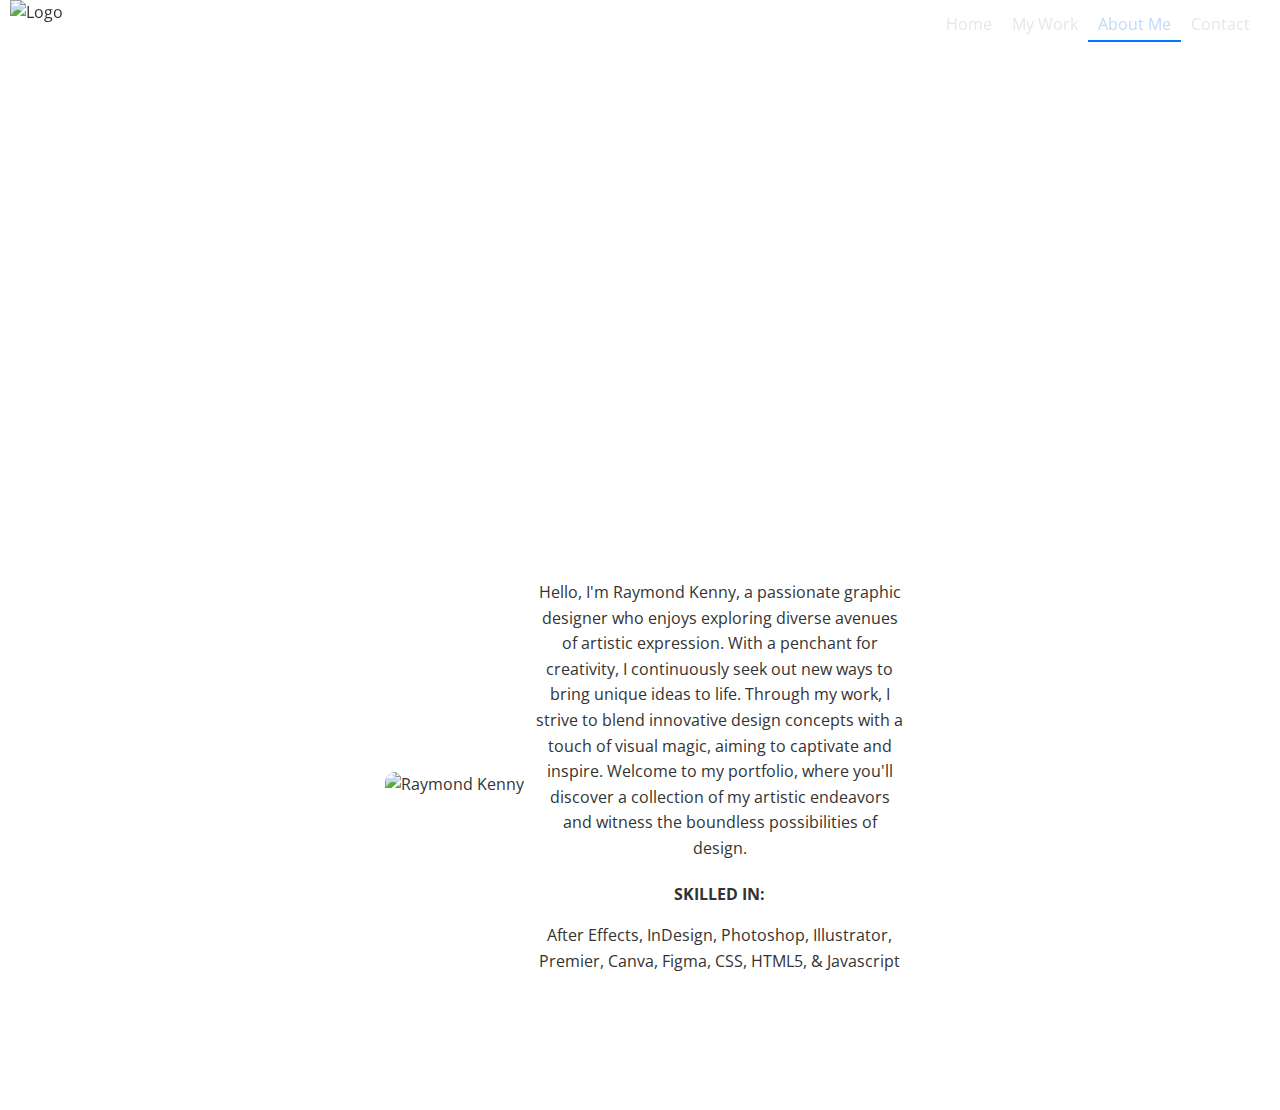
==== commit 6ab4da63: "Update 12/7" ====
--- a/about.html
+++ b/about.html
@@ -42,118 +42,7 @@
         </div>
     </div>
     
-<!-- Resume Header -->
-<div class="resume-header">
-    <h1>Raymond Kenny</h1>
-    <p>Graphic Designer & Social Media Specialist</p>
-</div>
 
-<div class="resume-contact">
-    <div class="contact-info">
-        <a href="mailto:your-email@example.com" class="contact-icon">
-            <img src="https://i.postimg.cc/nhZwsJw5/174857.png" alt="Email">
-        </a>
-        <a href="https://www.linkedin.com/in/yourprofile/" target="_blank" class="contact-icon">
-            <img src="https://i.postimg.cc/m2752DVC/174858.png" alt="LinkedIn">
-        </a>
-    </div>
-</div>
-
-<div class="resume-container">
-    <!-- Left Column: Experience Section -->
-    <div class="experience-column">
-        <div class="resume-experience">
-            <h2>Experience</h2>
-            <h3>Work</h3>
-
-            <!-- Fox Hills Golf & Banquet Experience -->
-            <div class="experience-entry">
-                <div class="company-logo">
-                    <img src="https://i.postimg.cc/RVGxHK5J/FOXHILLS-LOGO-2013-CMYK.png" alt="Fox Hills">
-                </div>
-                <div class="experience-details">
-                    <h3><strong>Graphic Designer - Fox Hills Golf & Banquet</strong></h3>
-                    <p>Enhanced brand visibility through design projects and social media campaigns.</p>
-                </div>
-            </div>
-
-            <!-- Industrial Commercial Striping Experience -->
-            <div class="experience-entry">
-                <div class="company-logo">
-                    <img src="https://i.postimg.cc/CM6JRsmQ/Screen_Shot_2022-07-21_at_4.55.05_PM.png" alt="Industrial Commercial Striping">
-                </div>
-                <div class="experience-details">
-                    <h3><strong>Marketing Assistant - Industrial Commercial Striping</strong></h3>
-                    <p>Managed social media content, improving online engagement by 40%.</p>
-                </div>
-            </div>
-
-            <!-- Spice Merchants of Northville Experience -->
-            <div class="experience-entry">
-                <div class="company-logo">
-                    <img src="https://i.postimg.cc/c1RSdPFm/spice-merchants-logo-new.png" alt="Spice Merchants of Northville">
-                </div>
-                <div class="experience-details">
-                    <h3><strong>Social Media Specialist - Spice Merchants of Northville</strong></h3>
-                    <p>Increased customer engagement through targeted social media posts.</p>
-                </div>
-            </div>
-
-            <!-- Education Section -->
-            <h2>Education</h2>
-            <div class="experience-entry">
-                <div class="company-logo">
-                    <img src="https://i.postimg.cc/7hn8XT5c/Logo.png" alt="Oakland University">
-                </div>
-                <div class="experience-details">
-                    <h3><strong>Bachelor of Graphic Design - Oakland University</strong></h3>
-                    <p>Gained expertise in design, branding, and multimedia through hands-on projects.</p>
-                </div>
-            </div>
-        </div>
-    </div>
-
-    <!-- Right Column: Skills Section -->
-    <div class="skills-column">
-        <div class="skills-list">
-            <p>Graphic Design</p>
-            <div class="skill-bar">
-                <div class="progress" style="width: 95%;"></div>
-            </div>
-
-            <p>Motion Graphics</p>
-            <div class="skill-bar">
-                <div class="progress" style="width: 80%;"></div>
-            </div>
-
-            <p>Canva Figma?</p>
-            <div class="skill-bar">
-                <div class="progress" style="width: 70%;"></div>
-            </div>
-
-            <p>HTML, CSS & JavaScript</p>
-            <div class="skill-bar">
-                <div class="progress" style="width: 70%;"></div>
-            </div>
-
-            <p>Adobe Suite</p>
-            <div class="skill-bar">
-                <div class="progress" style="width: 95%;"></div>
-            </div>
-
-            <p>Marketing</p>
-            <div class="skill-bar">
-                <div class="progress" style="width: 85%;"></div>
-            </div>
-        </div>
-    </div>
-</div>
-    
-
-<div class="resume-footer">
-    <p>© 2024 Raymond Kenny. All Rights Reserved.</p>
-</div>
- </main>
 
     <!-- Footer from your index page -->
 
--- a/style.css
+++ b/style.css
@@ -621,6 +621,7 @@
 
 
 
+
 .grid-container {
     display: grid;
     grid-template-columns: repeat(3, 1fr); /* Three columns for the grid */
@@ -647,10 +648,8 @@
     position: absolute;
     top: 50%;
     left: 50%;
-    transform: translate(-50%, -50%);
-}
-
-/* Responsive Design */
+
+}
 @media (max-width: 768px) {
     .motion-container {
         flex-direction: column; /* Stack text and grid vertically on smaller screens */
@@ -726,6 +725,18 @@
     right: 25px; /* Shift right arrow outside the container, adjust as needed */
 }
 
+#foxhill .slideshow-column:nth-child(2) .prev, 
+#spice .slideshow-column:nth-child(2) .prev {
+     /* Move left arrow inward by 10px for third column */
+    margin-top: -50px; 
+}
+#foxhill .slideshow-column:nth-child(2) .next, 
+#spice .slideshow-column:nth-child(2) .next {
+     /* Move left arrow inward by 10px for third column */
+  
+    margin-top: -50px;
+}
+
 #foxhill .slideshow-column:nth-child(3) .prev, 
 #spice .slideshow-column:nth-child(3) .prev {
     left: 65px;  /* Move left arrow inward by 10px for third column */
